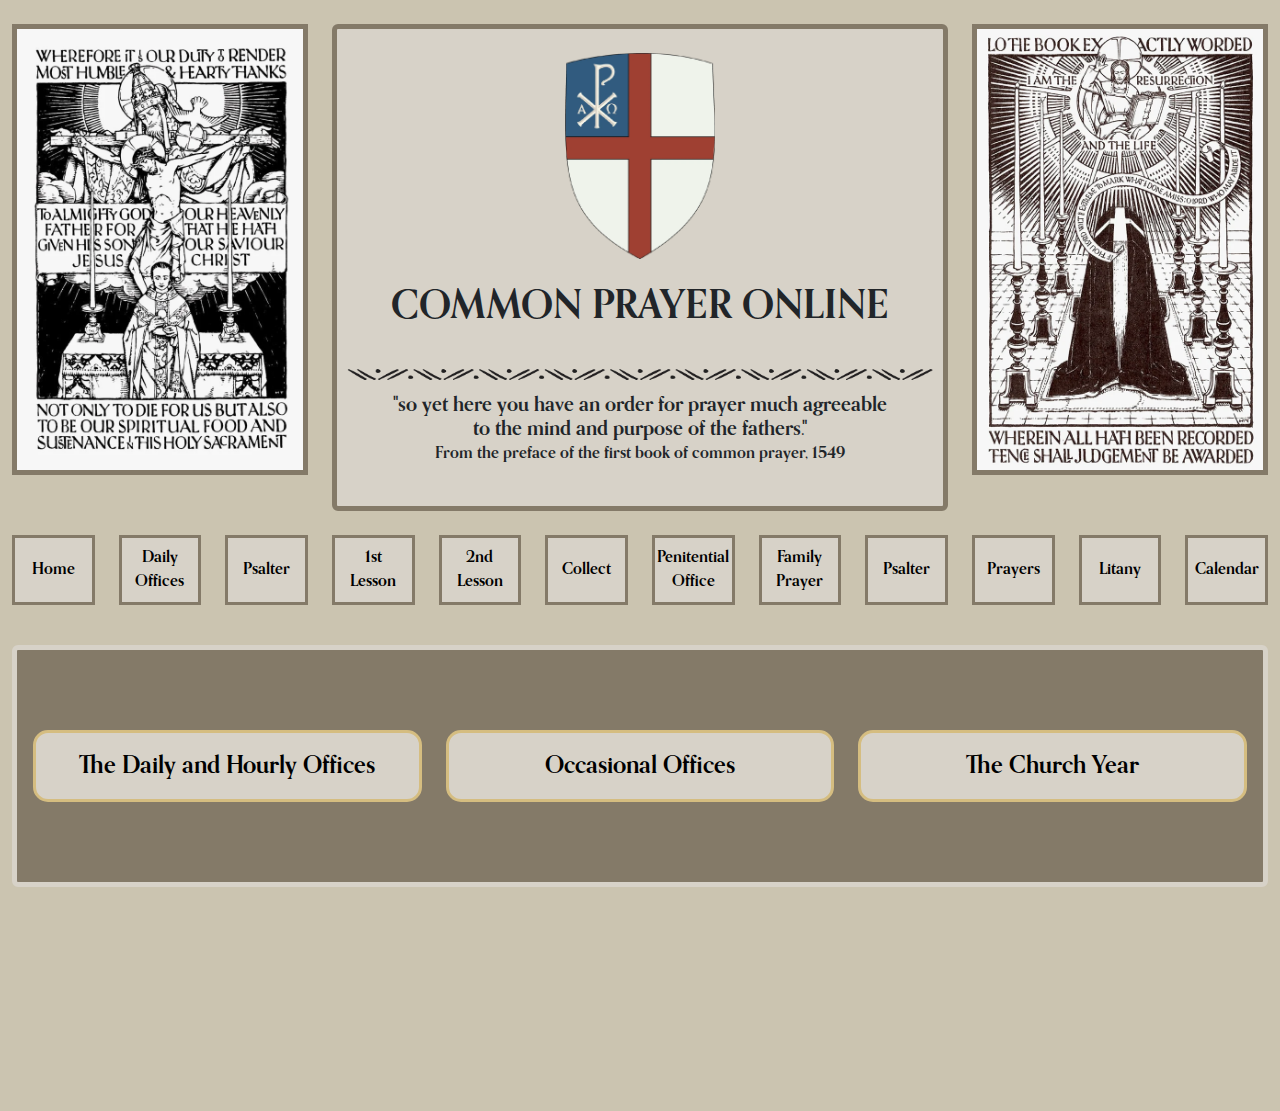
==== index.html @ 3d367e2d "update all" ====
<!doctype html>
<html lang="en">
<head>
    <meta charset="utf-8">
    <meta content="width=device-width, initial-scale=1" name="viewport">
    <link href="assets/images/favicon.ico" rel="icon" type="image/x-icon">
    <title>Common Prayer Online</title>
    <link href="assets/vendor/Bootstrap/css/bootstrap.min.css" rel="stylesheet"/>
    <link href="assets/vendor/FontAwesome/css/all.min.css" rel="stylesheet"/>
    <link href='assets/vendor/Animate/animate.min.css' rel='stylesheet'/>
    <link href="assets/css/style.css" rel="stylesheet"/>
</head>
<body>

<section class="container-fluid">
    <div class="row mt-4">
        <div class="col-lg-3 d-lg-block d-none wow fadeInLeft" data-wow-delay="0.1s"
             style="visibility: visible; -webkit-animation-delay: 0.1s; -moz-animation-delay: 0.1s; animation-delay: 0.1s;">
            <img alt="" class="img-fluid cpo-home-image" src="assets/images/home/image_1.webp"/>
        </div>
        <div class="col-lg-6 wow fadeInDown" data-wow-delay="0.3s"
             style="visibility: visible; -webkit-animation-delay: 0.3s; -moz-animation-delay: 0.3s; animation-delay: 0.1s;">
            <div class="card cpo-card d-flex justify-content-center align-items-center h-100 pt-4 pb-4">
                <div class="text-center">
                    <img alt="" class="img-fluid cpo-logo" src="assets/images/logo.webp"/>
                    <h1 class="mt-4">COMMON PRAYER ONLINE</h1>
                    <img alt="" class="img-fluid mt-3" src="assets/images/home/pattern.webp"/>
                    <h5 style="max-width: 500px;margin: auto">
                        "so yet here you have an order for prayer much
                        agreeable to the mind and purpose of the fathers."
                    </h5>
                    <p>From the preface of the first book of common prayer, 1549</p>
                </div>
            </div>
        </div>
        <div class="col-lg-3 d-lg-block d-none wow fadeInRight" data-wow-delay="0.3s"
             style="visibility: visible; -webkit-animation-delay: 0.3s; -moz-animation-delay: 0.3s; animation-delay: 0.1s;">
            <img alt="" class="img-fluid cpo-home-image" src="assets/images/home/image_2.webp"/>
        </div>
    </div>
</section>

<section class="container-fluid">
    <div class="row mt-4">
        <div class="col-lg-3 wow fadeInLeft" data-wow-duration="0.4s" data-wow-delay="0.4s">
            <div class="row">
                <div class="col-4 mb-3">
                    <a class="btn btn-primary cpo-home-btn w-100 d-flex justify-content-center align-items-center"
                       href="#">Home</a>
                </div>
                <div class="col-4 mb-3">
                    <a class="btn btn-primary cpo-home-btn w-100 d-flex justify-content-center align-items-center"
                       href="#">Daily Offices</a>
                </div>
                <div class="col-4 mb-3">
                    <a class="btn btn-primary cpo-home-btn w-100 d-flex justify-content-center align-items-center"
                       href="#">Psalter</a>
                </div>
            </div>
        </div>
        <div class="col-lg-3 wow fadeInLeft" data-wow-duration="0.5s" data-wow-delay="0.5s">
            <div class="row">
                <div class="col-4 mb-3">
                    <a class="btn btn-primary cpo-home-btn w-100 d-flex justify-content-center align-items-center"
                       href="#">
                        1st<br/>
                        Lesson
                    </a>
                </div>
                <div class="col-4 mb-3">
                    <a class="btn btn-primary cpo-home-btn w-100 d-flex justify-content-center align-items-center"
                       href="#">
                        2nd<br/>
                        Lesson
                    </a>
                </div>
                <div class="col-4 mb-3">
                    <a class="btn btn-primary cpo-home-btn w-100 d-flex justify-content-center align-items-center"
                       href="#">Collect</a>
                </div>
            </div>
        </div>
        <div class="col-lg-3 wow fadeInRight" data-wow-duration="0.5s" data-wow-delay="0.5s">
            <div class="row">
                <div class="col-4 mb-3">
                    <a class="btn btn-primary cpo-home-btn w-100 d-flex justify-content-center align-items-center"
                       href="#">Penitential Office</a>
                </div>
                <div class="col-4 mb-3">
                    <a class="btn btn-primary cpo-home-btn w-100 d-flex justify-content-center align-items-center"
                       href="#">Family Prayer</a>
                </div>
                <div class="col-4 mb-3">
                    <a class="btn btn-primary cpo-home-btn w-100 d-flex justify-content-center align-items-center"
                       href="#">Psalter</a>
                </div>
            </div>
        </div>
        <div class="col-lg-3 wow fadeInRight" data-wow-duration="0.4s" data-wow-delay="0.4s">
            <div class="row">
                <div class="col-4 mb-3">
                    <a class="btn btn-primary cpo-home-btn w-100 d-flex justify-content-center align-items-center"
                       href="#">Prayers</a>
                </div>
                <div class="col-4 mb-3">
                    <a class="btn btn-primary cpo-home-btn w-100 d-flex justify-content-center align-items-center"
                       href="#">Litany</a>
                </div>
                <div class="col-4 mb-3">
                    <a class="btn btn-primary cpo-home-btn w-100 d-flex justify-content-center align-items-center"
                       href="#">Calendar</a>
                </div>
            </div>
        </div>
    </div>
</section>

<section class="container-fluid">
    <div class="card mt-4 cpo-card-btn wow fadeInDown" data-wow-duration="1s" data-wow-delay="0.5s">
        <div class="row">
            <div class="col-lg-4 mb-3">
                <a class="btn btn-primary cpo-btn-home w-100" href="daily-office.html">The Daily and Hourly Offices</a>
            </div>
            <div class="col-lg-4 mb-3">
                <a class="btn btn-primary cpo-btn-home w-100" href="occasional-office.html">Occasional Offices</a>
            </div>
            <div class="col-lg-4 mb-3">
                <a class="btn btn-primary cpo-btn-home w-100" href="church-year.html">The Church Year</a>
            </div>
        </div>
    </div>
</section>

<section class="container-fluid mb-4">
    <div class="card cpo-footer-card mt-4 text-center pt-4 pb-3 wow fadeInDown" data-wow-duration="1s" data-wow-delay="0.5s">
        <p>
            Today is <span class="text-success">Thursday after Trinity 12</span>
            <br/>
            Season of <span class="text-success">Trinity</span>
            <br/>
            (Text color indicates liturgical color for the Day & Season)
            <br/>
            <span class="text-primary">MORN PRY</span> <-- Today's Readings --> <span
                class="text-primary">EVEN PRY</span>
            <br/>
            Copyright © <script>document.write(/\d{4}/.exec(Date())[0])</script> alright by Common Prayer Online | Design and Develop by <a href="https://frogbid.com/" class="text-decoration-none">FrogBid</a>
        </p>
    </div>
</section>

<script src="assets/vendor/Bootstrap/js/bootstrap.bundle.min.js"></script>
<script src="assets/vendor/jQuery/jquery-3.6.4.min.js"></script>
<script src="assets/vendor/OwlCarousel/js/owl.carousel.min.js"></script>
<script src="assets/vendor/Wow/wow.js"></script>
<script src="assets/js/main.js"></script>
</body>
</html>
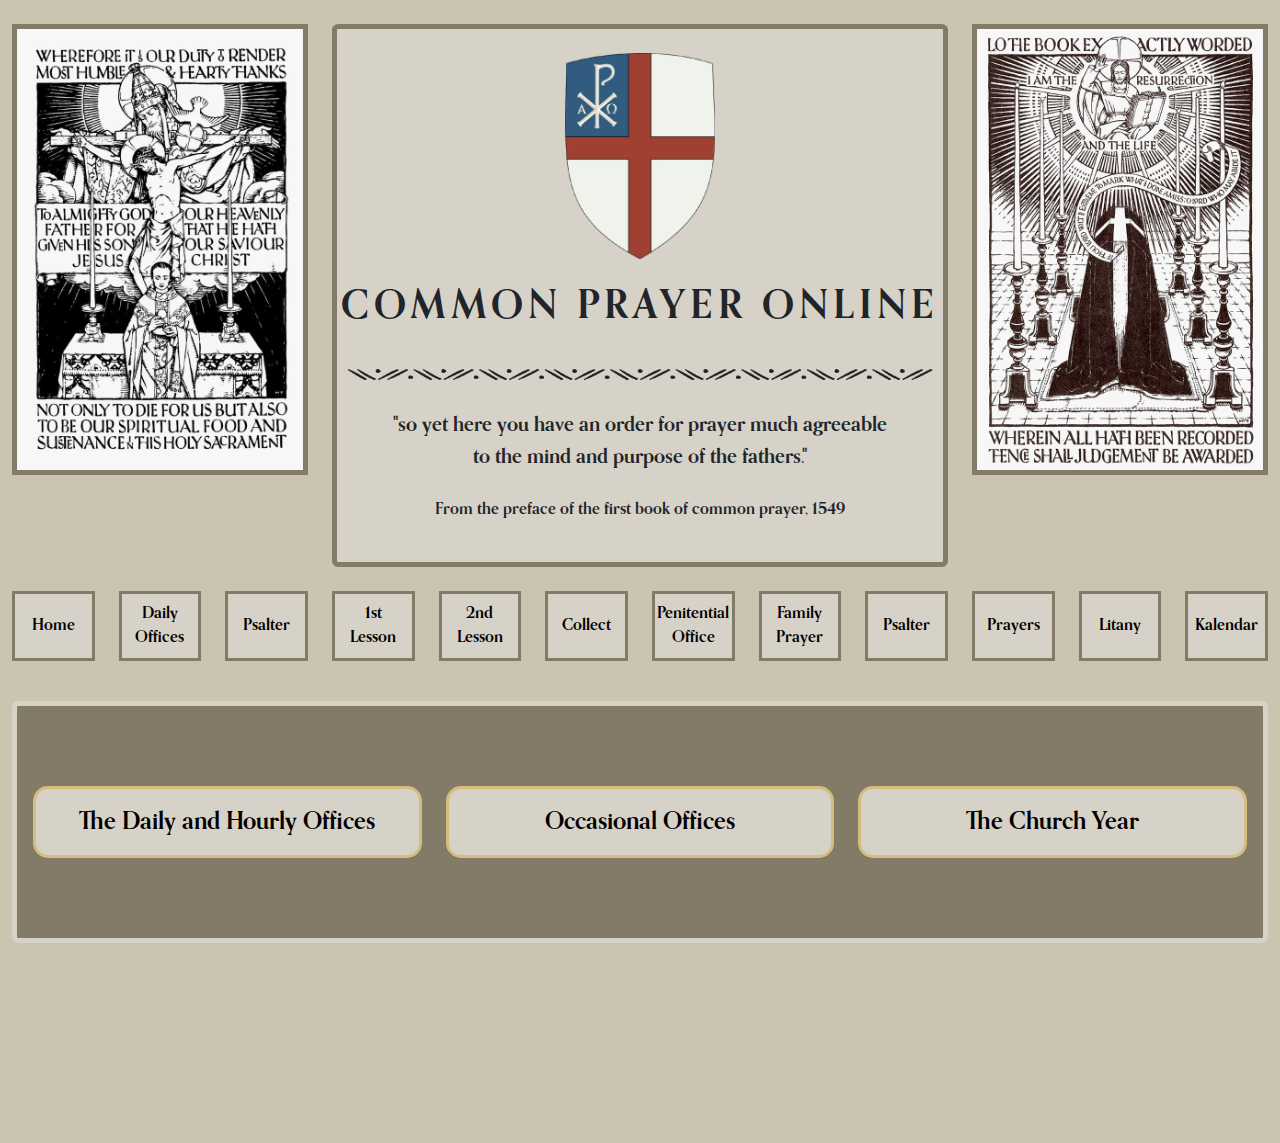
==== commit 150f4cfd: "update all" ====
--- a/index.html
+++ b/index.html
@@ -23,13 +23,13 @@
             <div class="card cpo-card d-flex justify-content-center align-items-center h-100 pt-4 pb-4">
                 <div class="text-center">
                     <img alt="" class="img-fluid cpo-logo" src="assets/images/logo.webp"/>
-                    <h1 class="mt-4">COMMON PRAYER ONLINE</h1>
+                    <h1 class="mt-4 cpo-title">COMMON PRAYER ONLINE</h1>
                     <img alt="" class="img-fluid mt-3" src="assets/images/home/pattern.webp"/>
-                    <h5 style="max-width: 500px;margin: auto">
+                    <h5 class="mt-3" style="max-width: 500px;margin: auto;line-height: 2rem;">
                         "so yet here you have an order for prayer much
                         agreeable to the mind and purpose of the fathers."
                     </h5>
-                    <p>From the preface of the first book of common prayer, 1549</p>
+                    <p class="mt-4">From the preface of the first book of common prayer, 1549</p>
                 </div>
             </div>
         </div>
@@ -108,7 +108,7 @@
                 </div>
                 <div class="col-4 mb-3">
                     <a class="btn btn-primary cpo-home-btn w-100 d-flex justify-content-center align-items-center"
-                       href="#">Calendar</a>
+                       href="kallender.html">Kalendar</a>
                 </div>
             </div>
         </div>
@@ -142,8 +142,6 @@
             <br/>
             <span class="text-primary">MORN PRY</span> <-- Today's Readings --> <span
                 class="text-primary">EVEN PRY</span>
-            <br/>
-            Copyright © <script>document.write(/\d{4}/.exec(Date())[0])</script> alright by Common Prayer Online | Design and Develop by <a href="https://frogbid.com/" class="text-decoration-none">FrogBid</a>
         </p>
     </div>
 </section>
--- a/assets/css/style.css
+++ b/assets/css/style.css
@@ -20,6 +20,10 @@
 
 .cpo-logo{
     max-width: 150px;
+}
+
+.cpo-title{
+    letter-spacing: 5px;
 }
 
 .cpo-home-image{
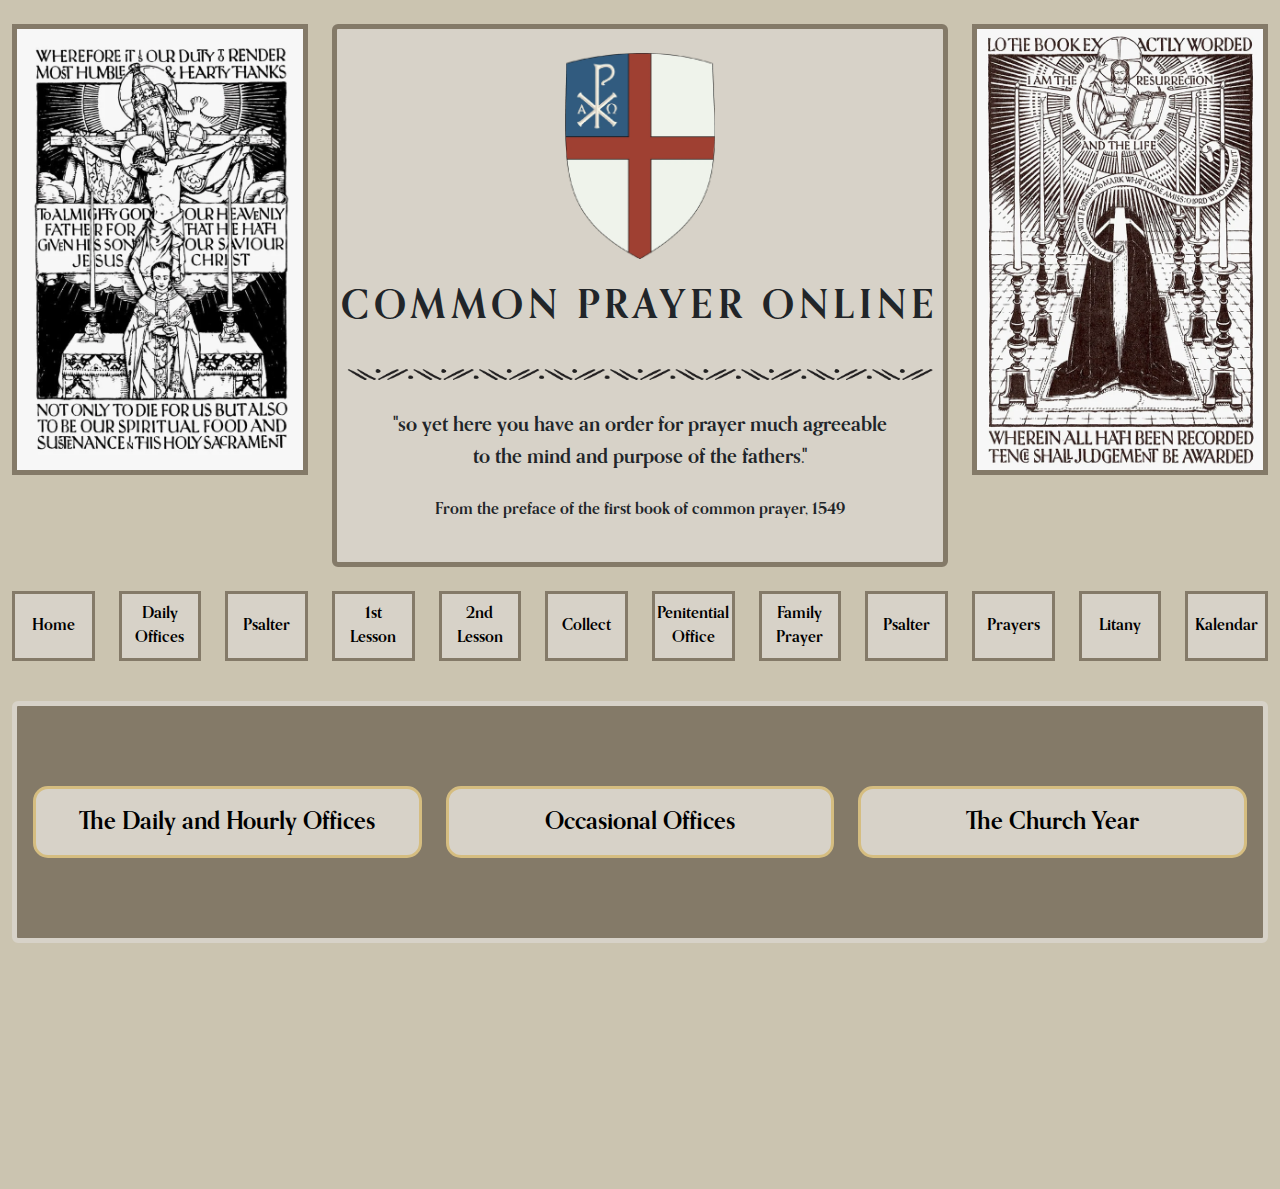
==== commit fcda8268: "update all" ====
--- a/index.html
+++ b/index.html
@@ -139,10 +139,20 @@
             Season of <span class="text-success">Trinity</span>
             <br/>
             (Text color indicates liturgical color for the Day & Season)
-            <br/>
-            <span class="text-primary">MORN PRY</span> <-- Today's Readings --> <span
-                class="text-primary">EVEN PRY</span>
         </p>
+        <div class="row">
+            <div class="col-lg-4 mx-auto">
+                <div class="d-flex justify-content-center">
+                    <a class="btn btn-primary cpo-home-btn d-flex justify-content-center align-items-center" href="#">
+                        MORN PRAY
+                    </a>
+                    <p class="mt-3"><-- Today's Readings --></p>
+                    <a class="btn btn-primary cpo-home-btn d-flex justify-content-center align-items-center" href="#">
+                        EVEN PRY
+                    </a>
+                </div>
+            </div>
+        </div>
     </div>
 </section>
 
--- a/assets/css/style.css
+++ b/assets/css/style.css
@@ -16,6 +16,31 @@
 body{
     background: #cbc4b0;
     font-family: 'Orpheus-Pro-Bold',sans-serif;
+}
+
+
+.cole-stone{
+    color: #a29987;
+}
+
+.york-gray{
+    color: #d3ccba;
+}
+
+.bruton-white{
+    color: #d7d2c8;
+}
+
+.pelham-gray{
+    color: #847a68;
+}
+
+.palace-ocher{
+    color: #bc9a51;
+}
+
+.bishop-purple{
+    color: #67032f;
 }
 
 .cpo-logo{
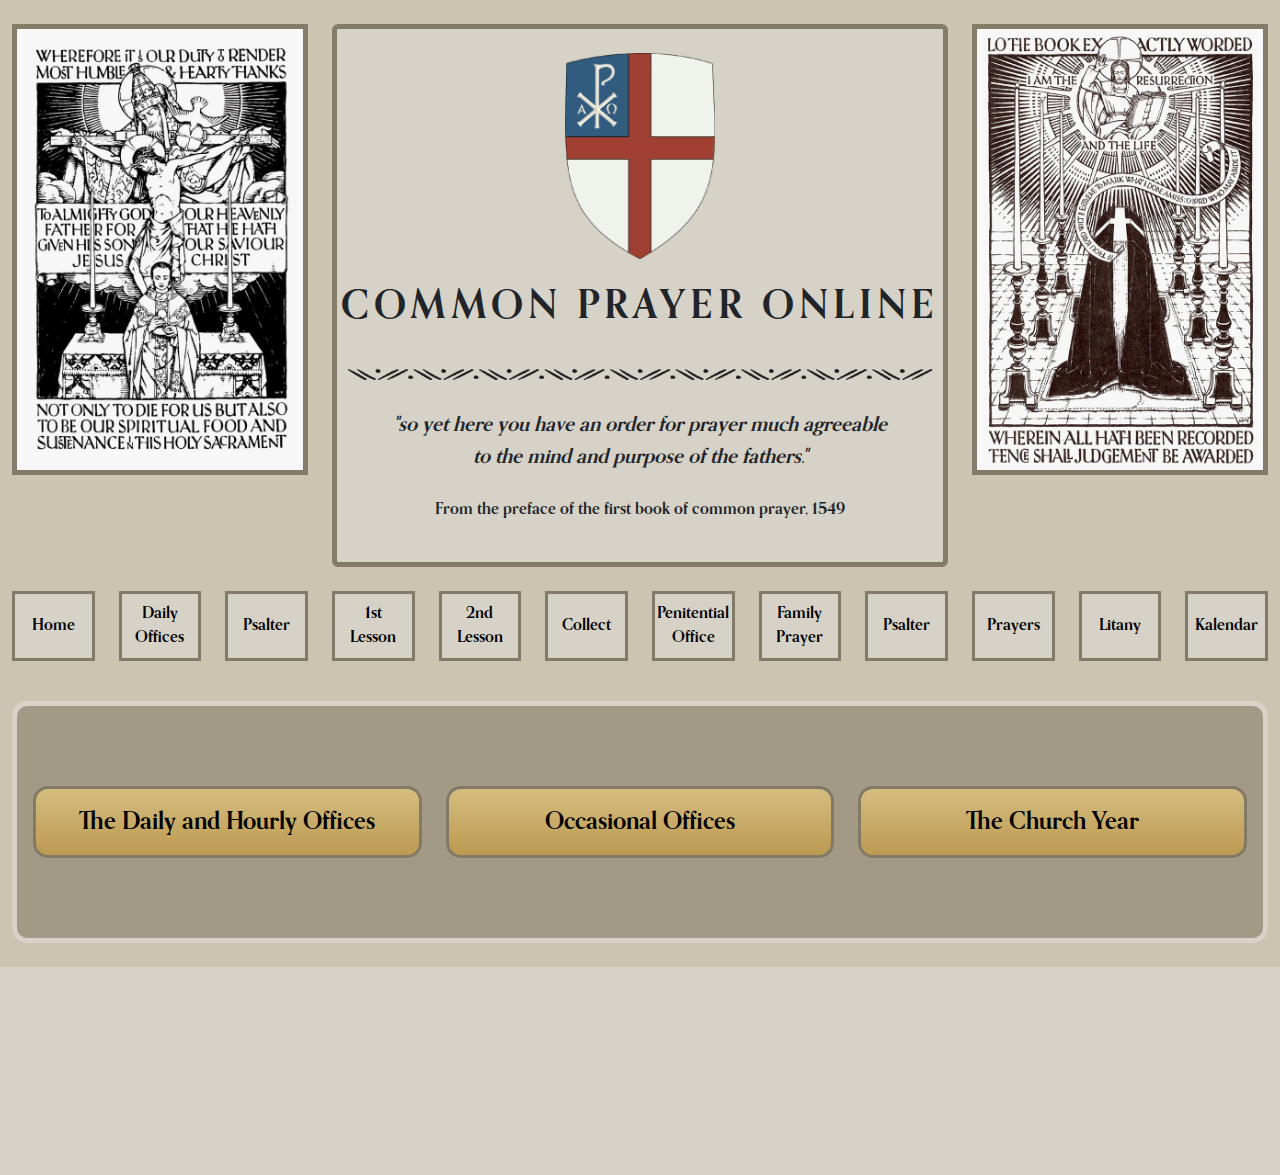
==== commit 82c490bd: "update files" ====
--- a/index.html
+++ b/index.html
@@ -12,6 +12,7 @@
 </head>
 <body>
 
+<!-- Banner Start -->
 <section class="container-fluid">
     <div class="row mt-4">
         <div class="col-lg-3 d-lg-block d-none wow fadeInLeft" data-wow-delay="0.1s"
@@ -25,7 +26,7 @@
                     <img alt="" class="img-fluid cpo-logo" src="assets/images/logo.webp"/>
                     <h1 class="mt-4 cpo-title">COMMON PRAYER ONLINE</h1>
                     <img alt="" class="img-fluid mt-3" src="assets/images/home/pattern.webp"/>
-                    <h5 class="mt-3" style="max-width: 500px;margin: auto;line-height: 2rem;">
+                    <h5 class="mt-3 fst-italic" style="max-width: 500px;margin: auto;line-height: 2rem;">
                         "so yet here you have an order for prayer much
                         agreeable to the mind and purpose of the fathers."
                     </h5>
@@ -39,7 +40,9 @@
         </div>
     </div>
 </section>
+<!-- Banner End -->
 
+<!-- Button Start -->
 <section class="container-fluid">
     <div class="row mt-4">
         <div class="col-lg-3 wow fadeInLeft" data-wow-duration="0.4s" data-wow-delay="0.4s">
@@ -114,7 +117,9 @@
         </div>
     </div>
 </section>
+<!-- Button End -->
 
+<!-- Main Button Start -->
 <section class="container-fluid">
     <div class="card mt-4 cpo-card-btn wow fadeInDown" data-wow-duration="1s" data-wow-delay="0.5s">
         <div class="row">
@@ -130,31 +135,40 @@
         </div>
     </div>
 </section>
+<!-- Main Button End -->
 
-<section class="container-fluid mb-4">
-    <div class="card cpo-footer-card mt-4 text-center pt-4 pb-3 wow fadeInDown" data-wow-duration="1s" data-wow-delay="0.5s">
-        <p>
-            Today is <span class="text-success">Thursday after Trinity 12</span>
-            <br/>
-            Season of <span class="text-success">Trinity</span>
-            <br/>
-            (Text color indicates liturgical color for the Day & Season)
-        </p>
-        <div class="row">
-            <div class="col-lg-4 mx-auto">
-                <div class="d-flex justify-content-center">
-                    <a class="btn btn-primary cpo-home-btn d-flex justify-content-center align-items-center" href="#">
-                        MORN PRAY
-                    </a>
-                    <p class="mt-3"><-- Today's Readings --></p>
-                    <a class="btn btn-primary cpo-home-btn d-flex justify-content-center align-items-center" href="#">
-                        EVEN PRY
-                    </a>
+<!-- Footer Start -->
+<section class="cpo-footer-bg">
+    <div class="container-fluid pb-4">
+        <div class="card cpo-footer-card mt-4 text-center pt-4 pb-3 wow fadeInDown" data-wow-duration="1s"
+             data-wow-delay="0.5s">
+            <p>
+                Today is <span class="bishop-purple">Thursday after Trinity 12</span>
+                <br/>
+                Season of <span class="bishop-purple">Trinity</span>
+                <br/>
+                (Text color indicates liturgical color for the Day & Season)
+            </p>
+            <div class="row">
+                <div class="col-lg-6 mx-auto">
+                    <div class="d-flex justify-content-center">
+                        <a class="btn btn-primary cpo-footer-btn d-flex justify-content-center align-items-center"
+                           href="#">
+                            MORNING PRAYER
+                        </a>
+                        <p class="mt-3 d-lg-none d-block"><i class="fa-solid fa-arrow-left"></i>Today's Readings<i class="fa-solid fa-arrow-right"></i></p>
+                        <p class="mt-3 d-lg-block d-none"><i class="fa-solid fa-arrow-left"></i> Today's Readings <i class="fa-solid fa-arrow-right"></i></p>
+                        <a class="btn btn-primary cpo-footer-btn d-flex justify-content-center align-items-center"
+                           href="#">
+                            EVENING PRAYER
+                        </a>
+                    </div>
                 </div>
             </div>
         </div>
     </div>
 </section>
+<!-- Footer End -->
 
 <script src="assets/vendor/Bootstrap/js/bootstrap.bundle.min.js"></script>
 <script src="assets/vendor/jQuery/jquery-3.6.4.min.js"></script>
--- a/assets/css/style.css
+++ b/assets/css/style.css
@@ -13,55 +13,55 @@
     src: url("../fonts/Orpheus-Pro-Medium.otf");
 }
 
-body{
+body {
     background: #cbc4b0;
-    font-family: 'Orpheus-Pro-Bold',sans-serif;
+    font-family: 'Orpheus-Pro-Bold', sans-serif;
 }
 
 
-.cole-stone{
+.cole-stone {
     color: #a29987;
 }
 
-.york-gray{
+.york-gray {
     color: #d3ccba;
 }
 
-.bruton-white{
+.bruton-white {
     color: #d7d2c8;
 }
 
-.pelham-gray{
+.pelham-gray {
     color: #847a68;
 }
 
-.palace-ocher{
+.palace-ocher {
     color: #bc9a51;
 }
 
-.bishop-purple{
+.bishop-purple {
     color: #67032f;
 }
 
-.cpo-logo{
+.cpo-logo {
     max-width: 150px;
 }
 
-.cpo-title{
+.cpo-title {
     letter-spacing: 5px;
 }
 
-.cpo-home-image{
-    border:5px solid #847a68;
+.cpo-home-image {
+    border: 5px solid #847a68;
 }
 
-.cpo-card{
-    border:5px solid #847a68;
+.cpo-card {
+    border: 5px solid #847a68;
     background: #d7d2c8;
 }
 
-.cpo-home-btn{
-    border:3px solid #847a68;
+.cpo-home-btn {
+    border: 3px solid #847a68;
     border-radius: unset;
     background: #d7d2c8;
     color: black;
@@ -70,21 +70,22 @@
     margin: auto;
 }
 
-.cpo-home-btn:hover,.cpo-home-btn:active{
-    border:3px solid #847a68 !important;
+.cpo-home-btn:hover, .cpo-home-btn:active {
+    border: 3px solid #847a68 !important;
     background: #847a68 !important;
     color: black !important;
 }
 
-.cpo-card-btn{
-    background: #847a68;
+.cpo-card-btn {
+    background: #a29a85;
     padding: 5rem 1rem 4rem;
-    border:5px solid #d7d2c8;
+    border: 5px solid #d9d2c8;
+    border-radius: 15px;
 }
 
-.cpo-btn-home{
-    background: #d7d2c8;
-    border:3px solid #d5bd80;
+.cpo-btn-home {
+    background-image: linear-gradient(#d5bd80, #bc9a51);
+    border: 3px solid #827a65;
     color: black;
     font-size: 1.5rem;
     font-weight: bold;
@@ -93,13 +94,40 @@
     border-radius: 15px;
 }
 
-.cpo-btn-home:hover,.cpo-btn-home:active{
-    border:3px solid #d5bd80 !important;
-    background: #d5bd80 !important;
-    color: black !important;
+.cpo-btn-home:hover, .cpo-btn-home:active {
+    background-image: linear-gradient(#bc9a51, #bc9a51);
+    border: 3px solid #827a65;
+    color: black;
+    font-size: 1.5rem;
+    font-weight: bold;
+    padding-top: 15px;
+    padding-bottom: 15px;
+    border-radius: 15px;
 }
 
-.cpo-footer-card{
+.cpo-footer-bg {
+    background: #d7d2c8;
+}
+
+.cpo-footer-card {
     background: #d7d2c8;
     border: unset;
 }
+
+.cpo-footer-btn {
+    border: 3px solid #847a68;
+    border-radius: 10px;
+    background: #bc9a51;
+    color: black;
+    font-weight: bold;
+    margin: auto;
+}
+
+.cpo-footer-btn:hover, .cpo-footer-btn:active {
+    border: 3px solid #847a68;
+    border-radius: 10px;
+    background: #d5bd80;
+    color: black;
+    font-weight: bold;
+    margin: auto;
+}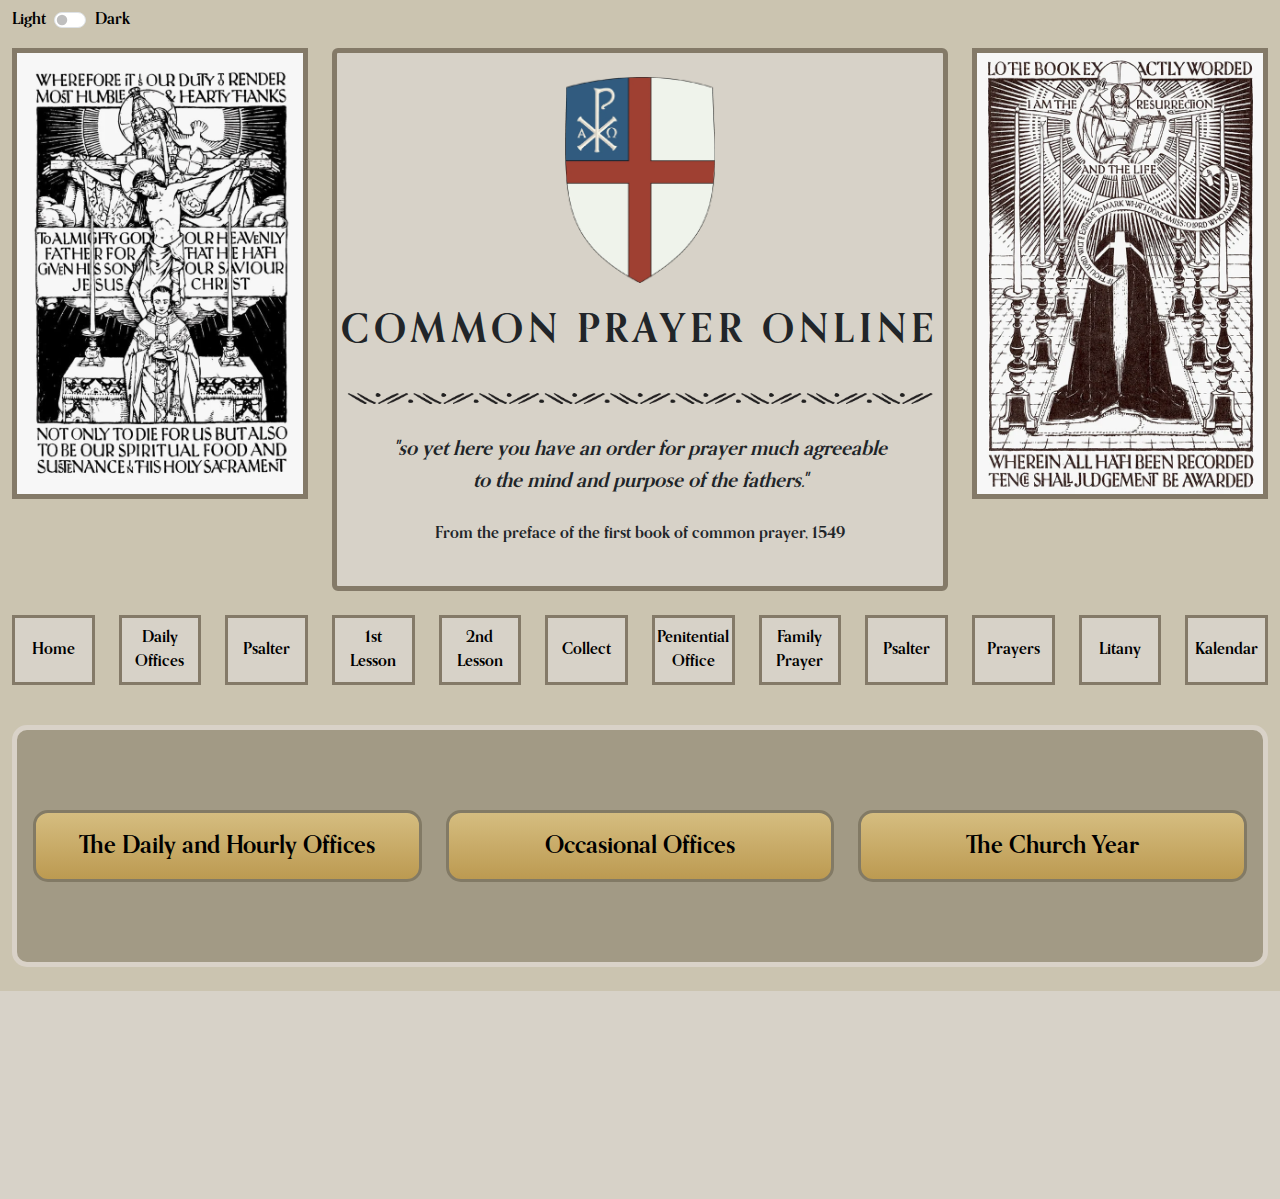
==== commit c76a66aa: "update files" ====
--- a/index.html
+++ b/index.html
@@ -11,10 +11,23 @@
     <link href="assets/css/style.css" rel="stylesheet"/>
 </head>
 <body>
+<div class="container-fluid form-check form-switch mt-2 position-absolute" style="padding-left: unset">
+    <div class="row mx-lg-0 mx-auto" style="max-width: 125px">
+        <div class="col-4">
+            <label class="form-check-label" for="darkModeSwitch">Light</label>
+        </div>
+        <div class="col-4">
+            <input class="form-check-input" type="checkbox" role="switch" id="darkModeSwitch" style="margin-left: unset;">
+        </div>
+        <div class="col-4">
+            <label class="form-check-label" for="darkModeSwitch">Dark</label>
+        </div>
+    </div>
+</div>
 
 <!-- Banner Start -->
 <section class="container-fluid">
-    <div class="row mt-4">
+    <div class="row pt-5">
         <div class="col-lg-3 d-lg-block d-none wow fadeInLeft" data-wow-delay="0.1s"
              style="visibility: visible; -webkit-animation-delay: 0.1s; -moz-animation-delay: 0.1s; animation-delay: 0.1s;">
             <img alt="" class="img-fluid cpo-home-image" src="assets/images/home/image_1.webp"/>
--- a/assets/css/style.css
+++ b/assets/css/style.css
@@ -13,8 +13,22 @@
     src: url("../fonts/Orpheus-Pro-Medium.otf");
 }
 
+
+/* Light Mode */
+:root {
+    --background-color: #cbc4b0;
+    --text-color: #000;
+}
+
+/* Dark Mode */
+.dark-mode {
+    --background-color: #222;
+    --text-color: #fff;
+}
+
 body {
-    background: #cbc4b0;
+    background-color: var(--background-color);
+    color: var(--text-color);
     font-family: 'Orpheus-Pro-Bold', sans-serif;
 }
 
@@ -95,9 +109,9 @@
 }
 
 .cpo-btn-home:hover, .cpo-btn-home:active {
-    background-image: linear-gradient(#bc9a51, #bc9a51);
-    border: 3px solid #827a65;
-    color: black;
+    background-image: linear-gradient(#bc9a51, #bc9a51) !important;
+    border: 3px solid #827a65 !important;
+    color: black !important;
     font-size: 1.5rem;
     font-weight: bold;
     padding-top: 15px;
@@ -124,10 +138,22 @@
 }
 
 .cpo-footer-btn:hover, .cpo-footer-btn:active {
-    border: 3px solid #847a68;
-    border-radius: 10px;
-    background: #d5bd80;
+    border: 3px solid #847a68 !important;
+    border-radius: 10px !important;
+    background: #d5bd80 !important;
     color: black;
     font-weight: bold;
     margin: auto;
-}+}
+
+.cpo-content-page-title{
+    display: inline-block;
+    padding-bottom: 5px;
+    border-bottom: 3px solid var(--text-color);;
+}
+
+#text-container {
+    font-size: 16px;
+}
+
+
